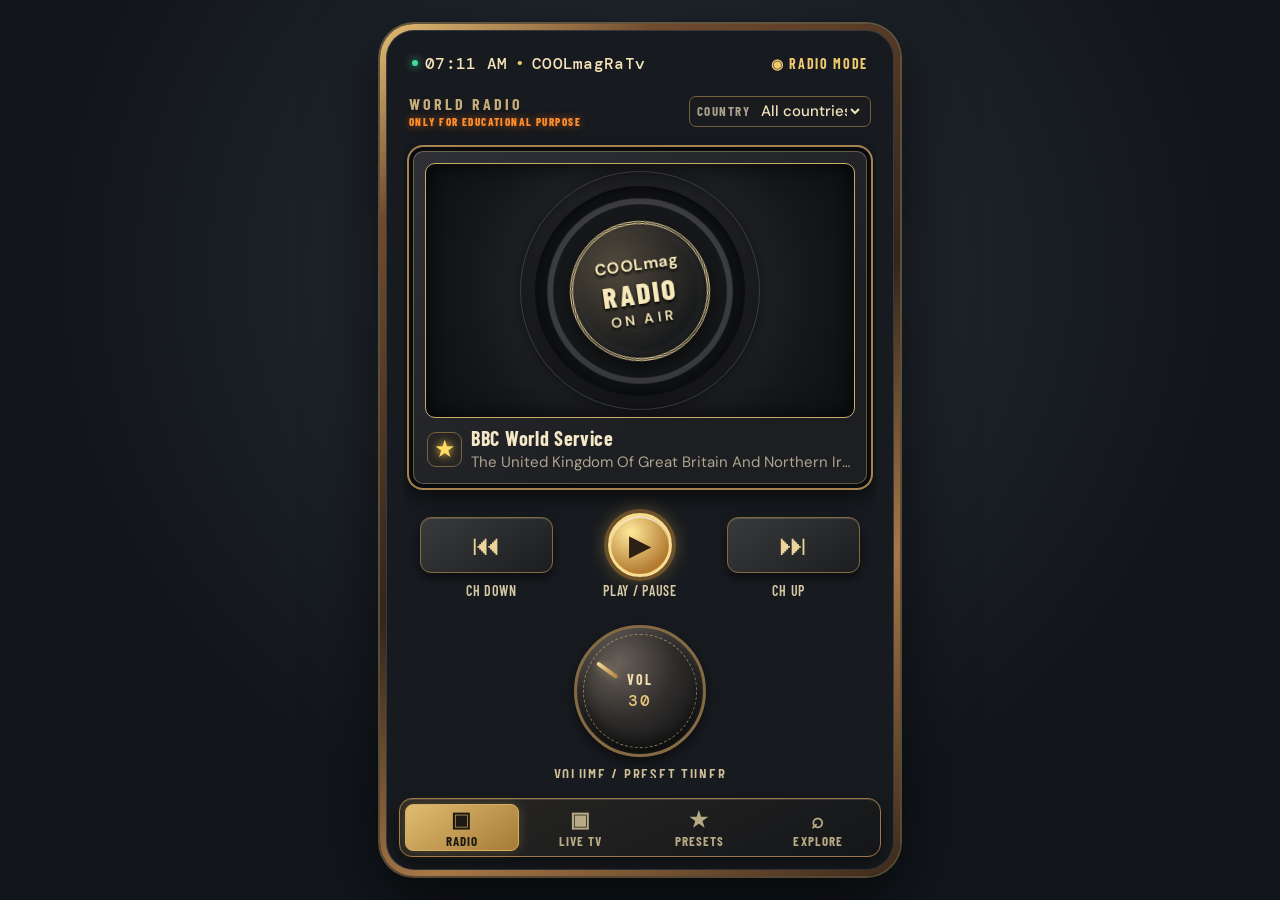
==== mobile_RETRO_RADIO_VER.1.0/index.html @ 885eabeb "Publish media center updates from Windows" ====
<!doctype html>
<html lang="en">
<head>
  <meta charset="utf-8">
  <meta name="viewport" content="width=device-width, initial-scale=1, viewport-fit=cover">
  <meta name="theme-color" content="#15181c">
  <meta name="description" content="A mobile-friendly retro radio and television player.">
  <title>Mobile Retro Radio · COOLmag</title>
  <link rel="stylesheet" href="style.css?v=34">
  <script defer src="https://cdn.jsdelivr.net/npm/hls.js@1.5.18/dist/hls.min.js"></script>
  <script defer src="app.js?v=33"></script>
</head>
<body>
  <main class="retro-app">
    <header class="topbar">
      <div class="status-cluster"><span class="status-dot"></span><time id="clock">08:30 AM</time><span class="top-separator">•</span><strong>COOLmagRaTv</strong></div>
      <span id="mode-label" class="mode-label">◉ RADIO MODE</span>
    </header>

    <section class="screen active" id="radio-screen" aria-label="Radio player">
      <div class="screen-heading"><div class="radio-heading-copy"><span class="eyebrow">WORLD RADIO</span><span class="education-note">ONLY FOR EDUCATIONAL PURPOSE</span></div><label class="country-picker"><span>COUNTRY</span><select id="radio-country"><option value="all">All countries</option></select></label></div>
      <article class="radio-display inset-panel">
        <div class="radio-art" id="radio-art"><div class="record-mark"><span>COOLmag</span><b>RADIO</b><small>ON AIR</small></div></div>
        <div class="playing-meta"><button class="mini-star" id="radio-star" aria-label="Add radio station to presets">☆</button><div><h1 id="radio-title">Choose a station</h1><p id="radio-subtitle">Your radio favourites are ready</p></div></div>
        <div class="equalizer" id="equalizer" aria-label="Audio level animation"><i></i><i></i><i></i><i></i><i></i><i></i><i></i><i></i><i></i><i></i><i></i><i></i><i></i><i></i><i></i><i></i><i></i><i></i><i></i></div>
        <audio id="radio-audio" preload="none"></audio>
      </article>
      <div class="transport" aria-label="Radio controls">
        <button class="transport-button" id="radio-prev" title="Previous station" aria-label="Previous station">⏮</button>
        <button class="transport-button main-play" id="radio-play" title="Play" aria-label="Play">▶</button>
        <button class="transport-button" id="radio-next" title="Next station" aria-label="Next station">⏭</button>
      </div>
      <div class="control-labels"><span>CH DOWN</span><span>PLAY / PAUSE</span><span>CH UP</span></div>
      <div class="dial-section">
        <label class="dial-wrap" for="radio-volume"><span class="dial-center"><b>VOL</b><small id="volume-number">30</small></span><input id="radio-volume" type="range" min="0" max="100" value="30" aria-label="Radio volume"></label>
        <span class="dial-caption">VOLUME / PRESET TUNER</span>
      </div>
      <div class="station-status" id="radio-status" role="status">READY · SELECT A PRESET OR EXPLORE</div>
    </section>

    <section class="screen" id="tv-screen" aria-label="Live TV player">
      <div class="screen-heading"><span class="eyebrow">LIVE TELEVISION</span><label class="country-picker"><span>COUNTRY</span><select id="tv-country"><option value="all">All countries</option></select></label></div>
      <article class="tv-display inset-panel">
        <div class="tv-picture"><video id="tv-video" playsinline controls preload="none"></video><div class="tv-placeholder" id="tv-placeholder"><span class="tv-screen-logo">RETRO<span>TV</span></span><small>SELECT A CHANNEL BELOW</small></div><span class="live-tag">● LIVE</span></div>
        <div class="tv-playing-meta"><div><h1 id="tv-title">Choose a channel</h1><p id="tv-subtitle">Live channels from your presets</p></div><button class="mini-star" id="tv-star" aria-label="Add channel to presets">☆</button></div>
      </article>
      <div class="tv-rail-wrap"><button class="rail-arrow" data-rail-scroll="-1" aria-label="Scroll channels left">‹</button><div class="tv-rail" id="tv-rail" aria-label="Swipe or drag to choose a channel"></div><button class="rail-arrow" data-rail-scroll="1" aria-label="Scroll channels right">›</button></div>
      <div class="tv-actions"><button class="small-control" id="tv-prev" aria-label="Previous channel">⏮</button><button class="small-control" id="tv-toggle" aria-label="Play or pause">▶</button><button class="small-control" id="tv-next" aria-label="Next channel">⏭</button><span class="tv-hint">SWIPE OR DRAG TO BROWSE</span></div>
      <section class="remote-panel" aria-label="TV remote control">
        <header class="remote-heading"><span>RETRO TV REMOTE</span><i aria-hidden="true"></i><small>TOUCH · READY</small></header>
        <div class="remote-device-bar"><label class="remote-channel-picker"><svg viewBox="0 0 24 24" aria-hidden="true"><rect x="3" y="5" width="18" height="14" rx="2"/><path d="M8 22h8m-4-3v3"/></svg><select id="remote-channel-select" aria-label="Choose a TV channel"><option value="">Choose a channel</option></select></label><button class="remote-key remote-power" data-remote="power" aria-label="Stop TV"><svg viewBox="0 0 24 24" aria-hidden="true"><path d="M12 2v10"/><path d="M6.2 5.8a8 8 0 1 0 11.6 0"/></svg></button></div>
        <div class="remote-main">
          <div class="remote-rocker remote-volume"><button class="remote-key" data-remote="vol-up" aria-label="Volume up"><svg viewBox="0 0 24 24" aria-hidden="true"><path d="M11 5 6 9H3v6h3l5 4z"/><path d="M18 8v8m-4-4h8"/></svg></button><small>VOL</small><button class="remote-key" data-remote="vol-down" aria-label="Volume down"><svg viewBox="0 0 24 24" aria-hidden="true"><path d="M11 5 6 9H3v6h3l5 4z"/><path d="M15 12h8"/></svg></button></div>
          <div class="remote-dpad" aria-label="Volume, channel and playback controls">
            <button class="remote-key dpad-up" data-remote="vol-up" aria-label="Volume up"><svg viewBox="0 0 24 24" aria-hidden="true"><path d="M11 5 6 9H3v6h3l5 4zM15 9a5 5 0 0 1 0 6m3-9a9 9 0 0 1 0 12"/></svg></button>
            <button class="remote-key dpad-left" data-remote="channel-down" aria-label="Previous channel"><svg viewBox="0 0 24 24" aria-hidden="true"><path d="m14 18-6-6 6-6"/><path d="M20 18 14 12l6-6"/></svg></button>
            <button class="remote-key dpad-ok remote-main-play" id="remote-main-play" data-remote="play-pause" aria-label="Play or pause"><svg class="play-symbol" viewBox="0 0 24 24" aria-hidden="true"><path d="m8 5 12 7-12 7z"/></svg><svg class="pause-symbol" viewBox="0 0 24 24" aria-hidden="true"><path d="M8 5v14M16 5v14"/></svg></button>
            <button class="remote-key dpad-right" data-remote="channel-up" aria-label="Next channel"><svg viewBox="0 0 24 24" aria-hidden="true"><path d="m10 18 6-6-6-6"/><path d="m4 18 6-6-6-6"/></svg></button>
            <button class="remote-key dpad-down" data-remote="vol-down" aria-label="Volume down"><svg viewBox="0 0 24 24" aria-hidden="true"><path d="M11 5 6 9H3v6h3l5 4zM15 9a5 5 0 0 1 0 6m3-9a9 9 0 0 1 0 12"/><path d="M19 12h4"/></svg></button>
          </div>
          <div class="remote-rocker remote-channel"><button class="remote-key" data-remote="channel-up" aria-label="Channel up"><svg viewBox="0 0 24 24" aria-hidden="true"><path d="m6 14 6-6 6 6"/></svg></button><small>CH</small><button class="remote-key" data-remote="channel-down" aria-label="Channel down"><svg viewBox="0 0 24 24" aria-hidden="true"><path d="m6 10 6 6 6-6"/></svg></button></div>
        </div>
        <div class="remote-function-row" aria-label="TV actions"><button class="remote-key" data-remote="mute" aria-label="Mute"><svg viewBox="0 0 24 24" aria-hidden="true"><path d="M11 5 6 9H3v6h3l5 4zM15 9l6 6m0-6-6 6"/></svg></button><button class="remote-key" data-remote="favorite" id="remote-favorite" aria-label="Toggle favorite"><svg viewBox="0 0 24 24" aria-hidden="true"><path d="m12 3 2.8 5.7 6.2.9-4.5 4.4 1.1 6.2-5.6-3-5.6 3 1.1-6.2L3 9.6l6.2-.9L12 3z"/></svg></button><button class="remote-key" data-remote="fullscreen" aria-label="Toggle fullscreen"><svg viewBox="0 0 24 24" aria-hidden="true"><path d="M8 3H5a2 2 0 0 0-2 2v3m13-5h3a2 2 0 0 1 2 2v3M3 16v3a2 2 0 0 0 2 2h3m13-5v3a2 2 0 0 1-2 2h-3"/></svg></button></div>
        <div class="remote-shortcuts"><span>QUICK PRESETS</span><div id="remote-presets"></div></div>
      </section>
    </section>

    <section class="screen" id="presets-screen" aria-label="Presets and favourites">
      <div class="screen-heading"><div><span class="eyebrow">YOUR COLLECTION</span><h1 class="screen-title">Presets &amp; Favorites</h1></div><div class="preset-priority-control" id="preset-priority-control" hidden><small id="preset-selection-label">SELECT A TV CHANNEL</small><div class="priority-pad" aria-label="Move selected channel in the preset order"><button type="button" data-priority-x="0" data-priority-y="-1" aria-label="Move up"><svg viewBox="0 0 24 24" aria-hidden="true"><path d="M12 19V5m0 0-6 6m6-6 6 6"/></svg></button><button type="button" data-priority-x="-1" data-priority-y="0" aria-label="Move left"><svg viewBox="0 0 24 24" aria-hidden="true"><path d="M19 12H5m0 0 6-6m-6 6 6 6"/></svg></button><span aria-hidden="true">✦</span><button type="button" data-priority-x="1" data-priority-y="0" aria-label="Move right"><svg viewBox="0 0 24 24" aria-hidden="true"><path d="M5 12h14m0 0-6-6m6 6-6 6"/></svg></button><button type="button" data-priority-x="0" data-priority-y="1" aria-label="Move down"><svg viewBox="0 0 24 24" aria-hidden="true"><path d="M12 5v14m0 0 6-6m-6 6-6-6"/></svg></button></div></div></div>
      <div class="segmented"><button class="selected" data-preset-mode="radio">♫ RADIO <b id="preset-radio-count">0</b></button><button data-preset-mode="tv">▣ LIVE TV <b id="preset-tv-count">0</b></button></div>
      <div class="preset-grid" id="preset-grid"></div>
      <p class="footnote">Tap a preset to tune in · Use ★ to save or remove</p>
    </section>

    <section class="screen" id="explore-screen" aria-label="Explore categories">
      <div class="screen-heading"><div><span class="eyebrow">BROWSE THE LIBRARY</span><h1 class="screen-title">Explore Channels</h1></div></div>
      <div class="browser-source"><button class="selected" type="button" data-browser-source="library">MY LIBRARY</button><button type="button" data-browser-source="online">DISCOVER ONLINE</button></div>
      <div class="segmented browser-kind"><button class="selected" type="button" data-browser-kind="radio">♫ RADIO <b id="explore-radio-count">0</b></button><button type="button" data-browser-kind="tv">▣ LIVE TV <b id="explore-tv-count">0</b></button></div>
      <div class="browser-filters">
        <label><span>SEARCH</span><input id="explore-search" type="search" placeholder="Channel name or language"></label>
        <label><span>COUNTRY</span><select id="explore-country"><option value="all">All countries</option></select></label>
        <label><span>GENRE</span><select id="explore-genre"><option value="all">All genres</option></select></label>
        <label><span>SORT BY</span><select id="explore-sort"><option value="genre">Genre</option><option value="country">Country</option><option value="name">Channel name</option></select></label>
      </div>
      <div class="online-search-row" id="online-search-row" hidden><button class="discover-button" id="discover-online" type="button">SEARCH ONLINE CATALOG</button><span id="discovery-status" role="status"></span></div>
      <p class="browser-summary" id="browser-summary" aria-live="polite"></p>
      <div class="explore-results" id="explore-results"></div>
    </section>

    <nav class="bottom-nav" aria-label="Main sections">
      <button class="nav-item active" data-screen="radio-screen"><span>▣</span>RADIO</button>
      <button class="nav-item" data-screen="tv-screen"><span>▣</span>LIVE TV</button>
      <button class="nav-item" data-screen="presets-screen"><span>★</span>PRESETS</button>
      <button class="nav-item" data-screen="explore-screen"><span>⌕</span>EXPLORE</button>
    </nav>
  </main>
  <div class="toast" id="toast" role="status" aria-live="polite"></div>
</body>
</html>
---- mobile_RETRO_RADIO_VER.1.0/style.css ----
@import url('https://fonts.googleapis.com/css2?family=Barlow+Condensed:wght@500;600;700;800&family=DM+Mono:wght@400;500&family=DM+Sans:wght@400;500;600;700&display=swap');
:root{color-scheme:dark;--wood:#6d4930;--wood2:#2b1c13;--brass:#f0c86f;--brass2:#a97932;--cream:#f2e3bb;--bg:#111419;--screen:#1b1d21;--panel:#24262a;--muted:#aaa18d;--line:#594932;--green:#45dca0;--red:#fb5548;--shadow:0 20px 55px #000a}
*{box-sizing:border-box}html,body{min-height:100%;margin:0}body{background:radial-gradient(ellipse at 50% 30%,#293039,#12161b 65%);color:var(--cream);font-family:'DM Sans',sans-serif;padding:0 12px}.retro-app{position:relative;width:min(100%,520px);min-height:min(100dvh,920px);margin:0 auto;padding:16px 18px 92px;border:6px solid transparent;border-radius:32px;background:linear-gradient(#171a1f,#171a1f) padding-box,linear-gradient(145deg,#e3bd73,#714a2d 16%,#33251b 49%,#a87846 73%,#3c281b) border-box;box-shadow:0 0 0 2px #e9c47b55,0 24px 70px #000a,inset 0 0 0 1px #fff2;overflow:hidden}
.retro-app:before{position:absolute;inset:0;z-index:-1;border-radius:26px;background:repeating-linear-gradient(7deg,#7a5033 0 4px,#543721 4px 8px,#996945 8px 11px);content:""}.retro-app:after{position:absolute;z-index:-1;inset:7px;border:1px solid #f4d28a55;border-radius:22px;pointer-events:none;content:""}
.topbar{height:34px;display:flex;justify-content:space-between;align-items:center;gap:8px;padding:0 8px;color:#f6e4b9;font:500 12px 'DM Mono',monospace;letter-spacing:.02em}.status-cluster{display:flex;align-items:center;gap:7px;min-width:0;white-space:nowrap}.status-cluster strong{font-weight:500}.status-dot{width:6px;height:6px;border-radius:50%;background:var(--green);box-shadow:0 0 8px var(--green)}.top-separator{color:var(--brass)}.mode-label{color:var(--brass);font:700 10px 'Barlow Condensed',sans-serif;letter-spacing:.12em;white-space:nowrap}
.screen{display:none;min-height:590px;padding:8px 3px 12px;animation:screen-enter .22s ease both}.screen.active{display:block}@keyframes screen-enter{from{opacity:0;transform:translateY(5px)}to{opacity:1;transform:none}}.screen-heading{min-height:46px;display:flex;align-items:center;justify-content:space-between;gap:10px;margin:0 2px 11px}.eyebrow{display:block;color:#c6ad79;font:700 12px 'Barlow Condensed',sans-serif;letter-spacing:.19em;text-transform:uppercase}.screen-title{margin:3px 0 0;color:var(--cream);font:700 25px 'Barlow Condensed',sans-serif;letter-spacing:.03em;text-transform:uppercase}.country-picker{height:31px;display:flex;align-items:center;gap:7px;padding:0 7px;border:1px solid #77603d;border-radius:7px;background:#191b1e;color:var(--muted);font:700 9px 'Barlow Condensed',sans-serif;letter-spacing:.11em}.country-picker select{max-width:106px;border:0;outline:0;background:transparent;color:#eedcae;font:500 11px 'DM Sans',sans-serif}
.inset-panel{border:2px solid #a7814e;border-radius:16px;background:linear-gradient(145deg,#303136,#1c1e22 70%);box-shadow:inset 0 0 0 4px #080a0d,inset 0 0 0 5px #e9ca8a55,0 8px 20px #0008}.radio-display{padding:13px 13px 12px}.radio-art{height:180px;display:grid;place-items:center;overflow:hidden;border:1px solid #caac6a;border-radius:10px;background:radial-gradient(circle at 50% 46%,#6d5039,#282626 59%,#121417 100%),repeating-linear-gradient(0deg,#ffffff08 0 1px,transparent 1px 4px);box-shadow:inset 0 0 24px #000b}.record-mark{width:116px;height:116px;display:flex;flex-direction:column;align-items:center;justify-content:center;border:3px double #f0d89e;border-radius:50%;background:radial-gradient(circle,#47352b,#251b18 70%);color:#f8e9bb;text-shadow:0 2px 3px #000;font-family:'Barlow Condensed',sans-serif;transform:rotate(-8deg);box-shadow:0 8px 20px #0009}.record-mark span{font:700 15px 'DM Sans',sans-serif;letter-spacing:.06em}.record-mark b{font:800 25px 'Barlow Condensed',sans-serif;letter-spacing:.08em}.record-mark small{font:600 10px 'DM Sans',sans-serif;letter-spacing:.23em}.playing-meta{min-height:41px;display:flex;align-items:center;gap:9px;margin:8px 2px 0}.playing-meta>div{min-width:0}.playing-meta h1,.tv-playing-meta h1{overflow:hidden;margin:0;color:#f5e8c7;font:700 16px 'Barlow Condensed',sans-serif;letter-spacing:.035em;text-overflow:ellipsis;white-space:nowrap}.playing-meta p,.tv-playing-meta p{overflow:hidden;margin:2px 0 0;color:#aea48f;font-size:11px;text-overflow:ellipsis;white-space:nowrap}.mini-star{width:35px;height:35px;flex:none;border:1px solid #78633e;border-radius:9px;background:#272523;color:var(--brass);font-size:20px;cursor:pointer}.mini-star.saved{color:#ffdd60;text-shadow:0 0 9px #ffc94d}
.equalizer{height:38px;display:flex;align-items:end;justify-content:center;gap:3px;padding:0 3px 4px;border-bottom:1px solid #f0ca7355}.equalizer i{width:6px;height:5px;border-radius:2px 2px 0 0;background:linear-gradient(#f8dc8b,#bb7e2c);box-shadow:0 0 8px #dfad4866}.equalizer.playing i{animation:eq .58s ease-in-out infinite alternate}.equalizer.playing i:nth-child(3n){animation-delay:-.41s}.equalizer.playing i:nth-child(2n){animation-delay:-.22s}@keyframes eq{to{height:calc(8px + var(--bar,18px))}}
.transport{display:grid;grid-template-columns:1fr 1fr 1fr;align-items:center;gap:20px;margin:19px 13px 0}.transport-button{height:56px;border:1px solid #846a43;border-radius:11px;background:linear-gradient(145deg,#393a3b,#1c1d20);color:#edd39c;font-size:25px;box-shadow:0 5px 10px #0008,inset 0 1px #fff2;cursor:pointer}.transport-button:active,.small-control:active,.category-tile:active{transform:translateY(1px)}.transport-button.main-play{width:64px;height:64px;justify-self:center;border:3px solid #f9dc8f;border-radius:50%;background:radial-gradient(circle at 34% 28%,#ffe99c,#b37c31 72%);color:#2b2013;font-size:25px;box-shadow:0 0 0 4px #6d512b,0 0 20px #f1c35c77,inset 0 2px #fff9}.control-labels{display:grid;grid-template-columns:1fr 1fr 1fr;margin:5px 10px 0;color:#d7c9a6;text-align:center;font:600 10px 'Barlow Condensed',sans-serif;letter-spacing:.05em}.dial-section{display:flex;flex-direction:column;align-items:center;margin-top:20px}.dial-wrap{position:relative;width:132px;height:132px;display:grid;place-items:center;border:3px solid #846a43;border-radius:50%;background:radial-gradient(circle at 33% 28%,#68615a,#302d2b 45%,#17191b 80%);box-shadow:inset 0 3px 8px #fff2,inset 0 -8px 18px #000b,0 5px 12px #0008}.dial-wrap:before{position:absolute;inset:6px;border:1px dashed #dfc58588;border-radius:50%;content:""}.dial-center{display:flex;flex-direction:column;align-items:center;color:#f0dcac;font:700 10px 'Barlow Condensed',sans-serif;letter-spacing:.15em}.dial-center small{margin-top:2px;font:500 12px 'DM Mono',monospace;color:#eac677}.dial-wrap input{position:absolute;inset:0;width:100%;height:100%;opacity:0;cursor:ew-resize}.dial-wrap:focus-within{outline:3px solid #f0c86f77}.dial-caption{margin-top:8px;color:#d1c098;font:600 11px 'Barlow Condensed',sans-serif;letter-spacing:.12em}.station-status{margin-top:13px;color:#8c8068;text-align:center;font:500 9px 'DM Mono',monospace;letter-spacing:.09em}
.tv-display{padding:9px}.tv-picture{position:relative;aspect-ratio:16/9;overflow:hidden;border:1px solid #c8a86c;border-radius:10px;background:#08090b}.tv-picture video{width:100%;height:100%;display:block;object-fit:contain;background:#050608}.tv-placeholder{position:absolute;inset:0;display:flex;flex-direction:column;align-items:center;justify-content:center;gap:8px;background:radial-gradient(circle at 50% 45%,#493a27,#17191d 68%);pointer-events:none}.tv-placeholder[hidden]{display:none}.tv-screen-logo{color:#f3da9d;font:800 28px 'Barlow Condensed',sans-serif;letter-spacing:.12em;text-shadow:0 2px #000}.tv-screen-logo span{color:var(--brass)}.tv-placeholder small{color:#c7ae77;font:700 10px 'Barlow Condensed',sans-serif;letter-spacing:.15em}.live-tag{position:absolute;top:8px;left:8px;padding:4px 7px;border-radius:5px;background:#b7352d;color:#fff;font:700 10px 'DM Mono',monospace;box-shadow:0 2px 10px #0008;pointer-events:none}.tv-playing-meta{display:flex;align-items:center;justify-content:space-between;gap:8px;padding:8px 3px 2px}.tv-playing-meta>div{min-width:0}.tv-playing-meta h1{font-size:17px}.tv-rail-wrap{display:grid;grid-template-columns:28px minmax(0,1fr) 28px;align-items:center;gap:5px;margin-top:13px;padding:7px;border:1px solid #82693f;border-radius:11px;background:linear-gradient(145deg,#2a2928,#18191c);box-shadow:inset 0 1px #fff2,0 4px 10px #0006}.tv-rail{min-width:0;display:flex;gap:7px;overflow-x:auto;overscroll-behavior-x:contain;scroll-snap-type:x mandatory;scrollbar-width:none;touch-action:pan-x;cursor:grab;user-select:none}.tv-rail::-webkit-scrollbar{display:none}.tv-rail.dragging{cursor:grabbing;scroll-snap-type:none}.tv-rail-card{flex:0 0 126px;height:56px;display:grid;grid-template-columns:37px minmax(0,1fr);align-items:center;gap:6px;padding:5px;border:1px solid #68583d;border-radius:8px;background:linear-gradient(140deg,#343133,#1d1f21);color:#f1e2bf;text-align:left;cursor:pointer;scroll-snap-align:start}.tv-rail-card.active{border-color:#f4cd74;background:linear-gradient(140deg,#72542c,#342719);box-shadow:0 0 11px #f1ca6c44}.tv-rail-logo{width:35px;height:35px;display:grid;place-items:center;overflow:hidden;border-radius:5px;background:#f0e7ce;color:#4d3c25;font:700 10px 'Barlow Condensed',sans-serif}.tv-rail-logo img{width:100%;height:100%;object-fit:contain}.tv-rail-copy{min-width:0}.tv-rail-copy b,.tv-rail-copy small{display:block;overflow:hidden;text-overflow:ellipsis;white-space:nowrap}.tv-rail-copy b{font:700 11px 'Barlow Condensed',sans-serif}.tv-rail-copy small{margin-top:3px;color:#baac8d;font-size:9px}.rail-arrow,.small-control,.page-arrows button{display:grid;place-items:center;border:1px solid #78623e;border-radius:7px;background:linear-gradient(145deg,#3a3732,#1a1b1d);color:#f0d28f;cursor:pointer}.rail-arrow{width:28px;height:34px;font-size:22px}.tv-actions{display:flex;align-items:center;gap:9px;margin-top:9px}.small-control{width:38px;height:34px;font-size:17px}.tv-hint{margin-left:auto;color:#8e8268;font:500 8px 'DM Mono',monospace;letter-spacing:.08em}
.page-arrows{display:flex;gap:6px}.page-arrows button{width:30px;height:30px;font-size:21px}.segmented{display:flex;gap:7px;margin:9px 1px 11px}.segmented button{height:35px;flex:1;border:1px solid #695638;border-radius:7px;background:#202124;color:#b7a985;font:700 11px 'Barlow Condensed',sans-serif;letter-spacing:.1em;cursor:pointer}.segmented button.selected{border-color:#f0c86f;background:linear-gradient(120deg,#b98a42,#664b27);color:#171515;box-shadow:0 0 13px #edc56a33}.segmented b{margin-left:5px;padding:2px 5px;border-radius:8px;background:#0003}.preset-grid{display:grid;grid-template-columns:repeat(3,minmax(0,1fr));gap:8px;max-height:calc(100dvh - 255px);overflow:auto;padding:2px 2px 8px;scrollbar-color:#907344 #191a1c;scrollbar-width:thin}.preset-card{position:relative;min-width:0;min-height:127px;display:flex;flex-direction:column;align-items:center;justify-content:center;gap:4px;padding:8px;border:1px solid #705c3e;border-radius:10px;background:linear-gradient(145deg,#302d2b,#1c1e20);box-shadow:inset 0 1px #fff2,0 4px 9px #0005;text-align:center;cursor:pointer}.preset-card:hover,.preset-card.active{border-color:#f0c86f;background:linear-gradient(145deg,#57452c,#252222);box-shadow:0 0 15px #e4bb6244}.preset-card .channel-number{align-self:flex-start;color:#c8b07b;font:600 9px 'DM Mono',monospace}.preset-logo{width:49px;height:43px;display:grid;place-items:center;overflow:hidden;border-radius:6px;background:#ece6d3;color:#413724;font:700 11px 'Barlow Condensed',sans-serif}.preset-logo img{width:100%;height:100%;object-fit:contain}.preset-card b{display:-webkit-box;max-width:100%;overflow:hidden;color:#f0e2bf;font:600 12px 'Barlow Condensed',sans-serif;line-height:1.15;-webkit-box-orient:vertical;-webkit-line-clamp:2}.preset-card small{overflow:hidden;max-width:100%;color:#9f9275;font-size:9px;text-overflow:ellipsis;white-space:nowrap}.preset-star{position:absolute;right:5px;top:4px;border:0;background:transparent;color:#ffda68;font-size:15px;cursor:pointer}.footnote{margin:8px 0;color:#94896e;text-align:center;font:500 9px 'DM Mono',monospace}
.search-control{height:32px;display:flex;align-items:center;gap:5px;padding:0 8px;border:1px solid #715c3e;border-radius:7px;background:#1d1f22;color:#d5bd86}.search-control input{width:105px;border:0;outline:0;background:transparent;color:#f5e5bf;font-size:11px}.category-heading{margin:12px 2px 8px;color:#d1b578;font:700 13px 'Barlow Condensed',sans-serif;letter-spacing:.13em}.category-grid{display:grid;grid-template-columns:repeat(2,minmax(0,1fr));gap:8px}.category-tile{min-height:84px;display:grid;grid-template-columns:43px minmax(0,1fr);align-items:center;gap:8px;padding:9px;border:1px solid #c09a5c;border-radius:10px;background:linear-gradient(145deg,#51412d,#292725 74%);box-shadow:inset 0 1px #fff3,0 5px 12px #0006;color:#f1dfb7;text-align:left;cursor:pointer;transition:transform .15s,filter .15s}.category-tile:hover{transform:translateY(-2px);filter:brightness(1.15)}.category-tile span{width:40px;height:40px;display:grid;place-items:center;border:1px solid #a3834c;border-radius:8px;background:linear-gradient(145deg,#2d2a26,#191a1c);color:#ecca78;font-size:22px}.category-tile b{font:700 12px 'Barlow Condensed',sans-serif;letter-spacing:.06em;text-transform:uppercase}.tv-category-heading{margin-top:15px}.explore-results{display:grid;gap:6px;margin-top:12px;max-height:195px;overflow:auto}.result-row{min-height:44px;display:flex;align-items:center;gap:9px;padding:7px;border:1px solid #564832;border-radius:8px;background:#202124;color:#eddfbd;text-align:left}.result-row img{width:30px;height:30px;object-fit:contain;border-radius:5px;background:#f0e8d3}.result-row span{min-width:0;overflow:hidden;text-overflow:ellipsis;white-space:nowrap}.result-row small{margin-left:auto;color:#ab9b78;font-size:10px}
.bottom-nav{position:absolute;right:13px;bottom:13px;left:13px;min-height:56px;display:grid;grid-template-columns:repeat(4,minmax(0,1fr));gap:5px;padding:5px;border:1px solid #9f7845;border-radius:13px;background:linear-gradient(155deg,#292724,#141619);box-shadow:inset 0 1px #fff2,0 7px 17px #0008}.nav-item{display:flex;flex-direction:column;align-items:center;justify-content:center;gap:1px;border:1px solid transparent;border-radius:8px;background:transparent;color:#b9aa86;font:700 9px 'Barlow Condensed',sans-serif;letter-spacing:.08em;cursor:pointer}.nav-item span{font-size:17px}.nav-item.active{border-color:#d6ae61;background:linear-gradient(145deg,#e0bd71,#a67a37);color:#1c1914;box-shadow:0 0 12px #edc3693b}.toast{position:fixed;z-index:9;right:50%;bottom:84px;max-width:min(90vw,420px);padding:9px 13px;transform:translate(50%,10px);border:1px solid #9d7848;border-radius:8px;background:#201d19;color:#f2dfb5;font-size:12px;opacity:0;pointer-events:none;transition:.2s}.toast.show{transform:translate(50%,0);opacity:1}
@media(max-width:480px){body{padding:0;background:#111419}.retro-app{width:100%;min-height:100dvh;padding:calc(8px + env(safe-area-inset-top)) 13px calc(84px + env(safe-area-inset-bottom));border-width:4px;border-radius:19px}.retro-app:after{inset:5px;border-radius:13px}.screen{min-height:calc(100dvh - 113px);padding-top:7px}.radio-art{height:clamp(155px,24dvh,210px)}.preset-grid{grid-template-columns:repeat(3,minmax(0,1fr));max-height:calc(100dvh - 235px)}.preset-card{min-height:clamp(108px,16dvh,134px)}.category-tile{min-height:clamp(76px,12dvh,94px)}.tv-picture{aspect-ratio:16/9}.bottom-nav{bottom:calc(8px + env(safe-area-inset-bottom));right:8px;left:8px}.toast{bottom:calc(78px + env(safe-area-inset-bottom))}}
@media(min-width:700px){.retro-app{margin-top:24px;margin-bottom:24px;min-height:calc(100dvh - 48px);border-radius:34px}.screen{min-height:700px}.radio-display{padding:16px}.radio-art{height:225px}.transport{margin-top:23px}.dial-section{margin-top:26px}}
@media(prefers-reduced-motion:reduce){*,*:before,*:after{scroll-behavior:auto!important;animation-duration:.01ms!important;animation-iteration-count:1!important;transition-duration:.01ms!important}}
.dial-wrap:after{position:absolute;top:13px;left:calc(50% - 2px);width:4px;height:25px;transform:rotate(var(--dial-angle,-54deg));transform-origin:50% 53px;border-radius:4px;background:linear-gradient(#f7dc96,#b28343);box-shadow:0 0 8px #f1c66f66;content:""}
.empty-note{grid-column:1/-1;padding:14px;color:#ab9c7b;text-align:center;font-size:11px}
/* A matching tactile remote fills the lower TV screen area. */
.remote-panel{margin-top:13px;padding:10px 12px;border:2px solid #987344;border-radius:14px;background:linear-gradient(145deg,#292a2b,#17191c 72%);box-shadow:inset 0 1px #fff2,0 7px 18px #0007}.remote-heading{display:flex;align-items:center;gap:7px;margin:0 1px 9px;color:#dcc18a;font:700 12px 'Barlow Condensed',sans-serif;letter-spacing:.17em}.remote-heading i{width:7px;height:7px;margin-left:auto;border-radius:50%;background:#50d38c;box-shadow:0 0 8px #50d38c}.remote-heading small{color:#82775f;font:500 9px 'DM Mono',monospace;letter-spacing:.05em}.remote-main{display:grid;grid-template-columns:minmax(150px,1fr) minmax(126px,.82fr);align-items:center;gap:13px}.remote-dpad{width:154px;height:154px;justify-self:center;display:grid;grid-template-columns:repeat(3,1fr);grid-template-rows:repeat(3,1fr);place-items:center;padding:5px;border:2px solid #77603d;border-radius:50%;background:radial-gradient(circle,#292a2a 30%,#1b1c1e 68%);box-shadow:inset 0 2px 8px #000a,0 3px 8px #0006}.remote-key{min-width:38px;min-height:34px;display:grid;place-items:center;padding:3px 6px;border:1px solid #806842;border-radius:8px;background:linear-gradient(145deg,#48413a,#252628);color:#f0d69a;font:700 13px 'Barlow Condensed',sans-serif;box-shadow:inset 0 1px #fff2,0 3px 6px #0006;cursor:pointer;touch-action:manipulation;transition:transform .12s,filter .12s}.remote-key:hover{filter:brightness(1.2)}.remote-key:active{transform:translateY(1px)}.dpad-up{grid-column:2;grid-row:1}.dpad-left{grid-column:1;grid-row:2}.dpad-ok{grid-column:2;grid-row:2;width:50px;height:50px;border-radius:50%;background:radial-gradient(circle at 30% 28%,#ffe59b,#a67532);color:#241b11;border-color:#f3d588;font-size:12px}.dpad-right{grid-column:3;grid-row:2}.dpad-down{grid-column:2;grid-row:3}.remote-side{display:grid;gap:8px}.rocker-group{display:grid;grid-template-columns:1fr auto;align-items:center;gap:6px;padding:5px 7px;border:1px solid #514632;border-radius:8px;background:#191a1c}.rocker-group>span,.remote-shortcuts>span{color:#b7a276;font:700 10px 'Barlow Condensed',sans-serif;letter-spacing:.12em}.rocker-group>div{display:flex;gap:5px}.rocker-group .remote-key{width:35px;min-width:35px;height:31px;min-height:31px;font-size:16px}.remote-function-row{display:grid;grid-template-columns:1fr 42px;gap:7px}.function-key{font-size:10px;letter-spacing:.08em}.remote-key.power-key{min-width:42px;color:#ff9b82;border-color:#8f5445;font-size:19px}.remote-shortcuts{margin-top:9px}.remote-shortcuts>span{display:block;margin-bottom:6px}.remote-shortcuts>div{display:grid;grid-template-columns:repeat(10,minmax(0,1fr));gap:5px}.remote-preset-key{min-width:0;width:100%;height:29px;min-height:29px;padding:0;border-radius:7px;background:linear-gradient(145deg,#3d3831,#202123);font:600 10px 'DM Mono',monospace}.remote-preset-key.active{border-color:#f0c86f;background:linear-gradient(145deg,#d9b567,#9c7033);color:#21190e}
/* Mobile typography is 3 points larger while keeping the original hierarchy. */
.topbar{font-size:16px}.mode-label{font-size:14px}.eyebrow{font-size:16px}.screen-title{font-size:29px}.country-picker{font-size:13px}.country-picker select{font-size:15px}
.record-mark span{font-size:19px}.record-mark b{font-size:29px}.record-mark small{font-size:14px}.playing-meta h1{font-size:20px}.playing-meta p,.tv-playing-meta p{font-size:15px}.mini-star{font-size:24px}
.transport-button,.transport-button.main-play{font-size:29px}.control-labels{font-size:14px}.dial-center{font-size:14px}.dial-center small{font-size:16px}.dial-caption{font-size:15px}.station-status{font-size:13px}
.tv-screen-logo{font-size:32px}.tv-placeholder small{font-size:14px}.live-tag{font-size:14px}.tv-playing-meta h1{font-size:21px}.tv-rail-copy b{font-size:15px}.tv-rail-copy small{font-size:13px}.tv-hint{font-size:12px}.rail-arrow{font-size:26px}.small-control{font-size:21px}
.screen-heading .eyebrow{font-size:16px}.page-arrows button{font-size:25px}.segmented button{font-size:15px}.preset-card .channel-number{font-size:13px}.preset-logo{font-size:15px}.preset-card b{font-size:16px}.preset-card small{font-size:13px}.preset-star{font-size:19px}.footnote{font-size:13px}
.search-control input{font-size:15px}.category-heading{font-size:17px}.category-tile span{font-size:26px}.category-tile b{font-size:16px}.result-row small{font-size:14px}.nav-item{font-size:13px}.nav-item span{font-size:21px}.toast{font-size:16px}
.remote-heading{font-size:16px}.remote-heading small{font-size:13px}.remote-key{font-size:17px}.dpad-ok{font-size:16px}.rocker-group>span,.remote-shortcuts>span{font-size:14px}.rocker-group .remote-key{font-size:20px}.function-key{font-size:14px}.remote-key.power-key{font-size:23px}.remote-preset-key{font-size:14px}.empty-note{font-size:15px}
@media(max-width:380px){.remote-main{grid-template-columns:minmax(132px,1fr) minmax(112px,.82fr);gap:7px}.remote-dpad{width:138px;height:138px}.remote-key{min-width:34px}.remote-preset-key{height:26px;min-height:26px;font-size:16px}.remote-panel{padding:9px}.category-tile{grid-template-columns:38px minmax(0,1fr);gap:6px}.category-tile span{width:36px;height:36px}}
/* Keep inherited copy and the remaining small labels at the requested +3 pt size. */
body{font-size:20px}.tv-rail-logo{font-size:14px}.result-row{font-size:20px}#tv-screen{overflow-y:auto;overscroll-behavior:contain}.tv-rail-wrap,.tv-actions{display:none}
.browser-kind{margin-top:5px}.browser-filters{display:grid;grid-template-columns:repeat(2,minmax(0,1fr));gap:8px;margin:8px 0}.browser-filters label{min-width:0;display:flex;flex-direction:column;gap:4px;color:#c8b07b;font:700 16px 'Barlow Condensed',sans-serif;letter-spacing:.1em}.browser-filters label:first-child{grid-column:1/-1}.browser-filters input,.browser-filters select{width:100%;min-width:0;height:40px;padding:0 9px;border:1px solid #715c3e;border-radius:7px;background:#1d1f22;color:#f5e5bf;font:500 18px 'DM Sans',sans-serif}.browser-filters select{color-scheme:dark}.browser-summary{margin:7px 2px;color:#ab9b78;font:500 15px 'DM Mono',monospace}.explore-results{display:block;max-height:calc(100dvh - 330px);overflow:auto;overscroll-behavior:contain;padding-right:2px}.result-group-title{position:sticky;top:0;z-index:1;display:flex;align-items:center;gap:8px;margin:9px 0 5px;padding:6px 8px;border-radius:6px;background:#292622;color:#e5c77f;font:700 17px 'Barlow Condensed',sans-serif;letter-spacing:.08em;text-transform:uppercase}.result-group-title small{color:#a89978;font:500 14px 'DM Mono',monospace}.result-row{width:100%;min-height:54px;margin:0 0 5px;cursor:pointer}.result-row img,.result-icon{width:38px;height:38px;flex:none;display:grid;place-items:center;object-fit:contain;border-radius:6px;background:#f0e8d3;color:#4d402b}.result-icon{font-size:22px}.result-copy{min-width:0;flex:1;display:flex;flex-direction:column;gap:2px}.result-copy b{overflow:hidden;color:#f0e2bf;font:700 16px 'DM Sans',sans-serif;text-overflow:ellipsis;white-space:nowrap}.result-copy small{overflow:hidden;color:#a99a7b;font-size:14px;text-overflow:ellipsis;white-space:nowrap}.result-row .result-quality{margin-left:0;color:#c2ae7e;font-size:14px;white-space:nowrap}.result-row .result-star{flex:none;margin-left:2px;color:#ffd457;font-size:20px}
.browser-source{display:grid;grid-template-columns:1fr 1fr;gap:7px;margin:3px 1px 8px}.browser-source button,.discover-button,.load-more-online{min-height:38px;padding:6px 9px;border:1px solid #806843;border-radius:8px;background:#242423;color:#d7c394;font:700 18px 'Barlow Condensed',sans-serif;letter-spacing:.08em;cursor:pointer}.browser-source button.selected,.discover-button{border-color:#f0c86f;background:linear-gradient(135deg,#d9b567,#976c32);color:#21190e}.online-search-row{display:flex;align-items:center;gap:9px;margin:8px 0}.online-search-row[hidden]{display:none}.online-search-row .discover-button{flex:none}.online-search-row span{color:#ab9b78;font:500 14px 'DM Mono',monospace}.load-more-online{width:100%;margin:6px 0 12px}.loading-note{padding:14px;color:#c9ae70;text-align:center;font-size:20px}



.priority-pad button{touch-action:none;user-select:none}

/* Uniform page viewport and a spaced, modern four-way preset mover. */
.screen{height:calc(100dvh - 202px);min-height:500px;max-height:calc(100dvh - 202px);overflow-y:auto;overscroll-behavior:contain;scrollbar-gutter:stable}.preset-priority-control{width:126px;gap:5px}.priority-pad{grid-template-columns:repeat(3,32px);grid-template-rows:repeat(3,32px);gap:7px;padding:4px;border:0;background:transparent;box-shadow:none}.priority-pad button{width:32px;height:32px;border:1px solid #d6b86d66;border-radius:50%;background:linear-gradient(145deg,#33312d,#1d2022);color:#f0d28f;box-shadow:0 2px 6px #0008, inset 0 1px #fff2}.priority-pad button:hover{border-color:#f0c86f;background:linear-gradient(145deg,#514530,#272522);box-shadow:0 0 10px #e9c46455}.priority-pad button svg{width:18px;height:18px;fill:none;stroke:currentColor;stroke-width:1.8;stroke-linecap:round;stroke-linejoin:round}.priority-pad span{width:32px;height:32px;border:1px solid #80684366;border-radius:50%;background:#252321;color:#d7ba73;font-size:14px}@media(max-width:480px){.screen{height:calc(100dvh - 134px - env(safe-area-inset-top) - env(safe-area-inset-bottom));min-height:420px;max-height:calc(100dvh - 134px - env(safe-area-inset-top) - env(safe-area-inset-bottom))}.preset-priority-control{width:116px}.priority-pad{grid-template-columns:repeat(3,29px);grid-template-rows:repeat(3,29px);gap:6px}.priority-pad button,.priority-pad span{width:29px;height:29px}.priority-pad button svg{width:17px;height:17px}}

/* Circular four-way controller modeled after a compact hardware D-pad. */
.preset-priority-control{width:132px;gap:5px}.preset-priority-control>small{display:block;max-width:130px;white-space:nowrap!important;overflow:hidden;text-overflow:ellipsis;text-align:center;font-size:11px}.priority-pad{position:relative;display:block;width:116px;height:116px;margin:0 auto;padding:0;border:1px solid #806843;border-radius:50%;background:radial-gradient(circle at center,#262626 0 27%,#17191b 28% 100%);box-shadow:inset 0 2px 10px #0009,0 4px 10px #0007}.priority-pad:before{position:absolute;inset:12px;border:1px solid #d2b46b55;border-radius:50%;content:'';pointer-events:none}.priority-pad button{position:absolute;z-index:1;width:32px;height:32px;display:grid;place-items:center;padding:0;border:1px solid #c4a45877;border-radius:50%;background:linear-gradient(145deg,#33312d,#1c1e20);color:#f2d17d;box-shadow:0 2px 6px #0009,inset 0 1px #fff2;transform:none}.priority-pad button:hover{border-color:#f0c86f;background:linear-gradient(145deg,#514530,#272522);box-shadow:0 0 10px #e9c46466}.priority-pad button:nth-child(1){top:4px;left:50%;transform:translateX(-50%)}.priority-pad button:nth-child(2){top:50%;left:4px;transform:translateY(-50%)}.priority-pad button:nth-child(4){top:50%;right:4px;transform:translateY(-50%)}.priority-pad button:nth-child(5){bottom:4px;left:50%;transform:translateX(-50%)}.priority-pad span{position:absolute;top:50%;left:50%;width:34px;height:34px;display:grid;place-items:center;border:1px solid #a1844e88;border-radius:50%;background:radial-gradient(circle at 35% 30%,#454037,#202123);color:#e8c568;font-size:14px;transform:translate(-50%,-50%)}@media(max-width:480px){.preset-priority-control{width:122px}.priority-pad{width:108px;height:108px}.priority-pad:before{inset:11px}.priority-pad button{width:30px;height:30px}.priority-pad button:nth-child(1){top:3px}.priority-pad button:nth-child(2){left:3px}.priority-pad button:nth-child(4){right:3px}.priority-pad button:nth-child(5){bottom:3px}.priority-pad span{width:32px;height:32px}}

/* Contemporary TV remote controls with restrained glass-black surfaces. */
.remote-panel{padding:13px;border:1px solid #ffffff18;border-radius:20px;background:linear-gradient(145deg,#20242a,#101317 72%);box-shadow:0 12px 26px #0008,inset 0 1px #ffffff0b}.remote-heading{color:#e8edf3;font:700 14px 'DM Sans',sans-serif;letter-spacing:.1em}.remote-heading small{color:#8b97a5;font:500 11px 'DM Mono',monospace}.remote-heading i{background:#38d890;box-shadow:0 0 10px #38d89088}.remote-main{grid-template-columns:minmax(150px,1fr) minmax(130px,.86fr);gap:15px}.remote-dpad{position:relative;width:158px;height:158px;border:1px solid #ffffff20;background:radial-gradient(circle,#202329 0 32%,#111418 33% 68%,#171a1f 69%);box-shadow:inset 0 4px 15px #000a,0 8px 18px #0008}.remote-dpad:before{position:absolute;inset:10px;border:1px solid #ffffff12;border-radius:50%;content:'';pointer-events:none}.remote-key{min-width:40px;min-height:40px;border:1px solid #ffffff19;border-radius:50%;background:linear-gradient(145deg,#343941,#1c2026);color:#e9eef5;font:600 13px 'DM Sans',sans-serif;box-shadow:0 4px 9px #0009,inset 0 1px #ffffff10;transition:background .16s,border-color .16s,transform .12s,box-shadow .16s}.remote-key svg{width:19px;height:19px;fill:none;stroke:currentColor;stroke-width:1.8;stroke-linecap:round;stroke-linejoin:round}.remote-key:hover{border-color:#91a6c555;background:linear-gradient(145deg,#434a55,#252a31);box-shadow:0 0 12px #7691b522}.dpad-up{grid-column:2;grid-row:1}.dpad-left{grid-column:1;grid-row:2}.dpad-right{grid-column:3;grid-row:2}.dpad-down{grid-column:2;grid-row:3}.remote-key.dpad-ok{width:54px;height:54px;min-width:54px;min-height:54px;border:1px solid #85a9ff66;background:linear-gradient(145deg,#3878ef,#2457c1);color:white;font-size:14px;box-shadow:0 0 17px #397eff55,inset 0 1px #ffffff55}.dpad-ok .pause-symbol{display:none}.dpad-ok.playing .play-symbol{display:none}.dpad-ok.playing .pause-symbol{display:block}.dpad-ok .play-symbol{fill:currentColor;stroke:none}.remote-side{gap:9px}.rocker-group{padding:6px 7px;border:1px solid #ffffff13;border-radius:11px;background:#11151a}.rocker-group>span,.remote-shortcuts>span{color:#aeb9c5;font:600 11px 'DM Sans',sans-serif;letter-spacing:.1em}.rocker-group>div{gap:6px}.rocker-group .remote-key{width:34px;min-width:34px;height:34px;min-height:34px;background:#252a31;color:#e8eef6;font-size:15px}.rocker-group .remote-key svg{width:17px;height:17px}.remote-function-row{grid-template-columns:1fr 40px;gap:7px}.function-key{min-height:38px;display:flex;align-items:center;justify-content:center;gap:7px;border-radius:10px;font:600 11px 'DM Sans',sans-serif;letter-spacing:.08em}.function-key svg{width:17px;height:17px}.remote-key.power-key{width:40px;min-width:40px;min-height:38px;height:38px;border-radius:11px;border-color:#2fa76c66;background:linear-gradient(145deg,#20362c,#17251e);color:#58e39b}.remote-key.power-key svg{width:20px;height:20px}.remote-shortcuts{margin-top:12px}.remote-shortcuts>span{display:block;margin-bottom:7px}.remote-preset-key{height:29px;min-height:29px;border-radius:8px;background:#20252c;color:#dfe7ef;font:600 11px 'DM Mono',monospace}.remote-preset-key.active{border-color:#72a0ff;background:linear-gradient(145deg,#3878ef,#2457c1);color:#fff;box-shadow:0 0 10px #397eff55}@media(max-width:380px){.remote-main{grid-template-columns:minmax(132px,1fr) minmax(112px,.82fr);gap:7px}.remote-dpad{width:138px;height:138px}.remote-key{min-width:34px;min-height:34px}.remote-key.dpad-ok{width:48px;height:48px;min-width:48px;min-height:48px}.remote-function-row{grid-template-columns:1fr 38px}.remote-key.power-key{width:38px;min-width:38px}}

/* Retro handset layout: channel picker, centered dial, utility keys, transport and rockers. */
.remote-panel{padding:12px;border:2px solid #987344;border-radius:18px;background:linear-gradient(145deg,#2b2926,#17191c 72%);box-shadow:inset 0 1px #fff2,0 9px 20px #0008}.remote-heading{margin-bottom:8px;color:#e7d2a0;font:700 13px 'Barlow Condensed',sans-serif;letter-spacing:.14em}.remote-heading small{color:#a89a7b;font:500 10px 'DM Mono',monospace}.remote-main{display:flex;justify-content:center;margin:10px 0 4px}.remote-dpad{width:168px;height:168px;border:2px solid #987344;background:radial-gradient(circle,#252321 0 32%,#1b1d1f 33% 68%,#27231f 69%);box-shadow:inset 0 3px 12px #000b,0 6px 16px #0008}.remote-dpad:before{inset:12px;border:1px solid #e6c78144}.remote-key{border-color:#806843;background:linear-gradient(145deg,#403a32,#242628);color:#f0d69a;box-shadow:inset 0 1px #fff2,0 3px 8px #0008}.remote-key svg{width:20px;height:20px;stroke-width:1.9}.remote-key:hover{border-color:#edc66d;background:linear-gradient(145deg,#514431,#2a2825);box-shadow:0 0 11px #edc66d33}.remote-key.dpad-ok{width:54px;height:54px;min-width:54px;min-height:54px;border-color:#f2d387;background:radial-gradient(circle at 32% 28%,#f7dc97,#9c6e2c);color:#2c2113;box-shadow:0 0 15px #e9c05c44,inset 0 2px #fff9}.remote-device-bar{display:grid;grid-template-columns:minmax(0,1fr) 43px;align-items:center;gap:8px}.remote-channel-picker{min-width:0;height:40px;display:flex;align-items:center;gap:8px;padding:0 10px;border:1px solid #806843;border-radius:20px;background:#17191c;color:#e9d8b0}.remote-channel-picker svg{width:19px;height:19px;flex:none;fill:none;stroke:currentColor;stroke-width:1.8;stroke-linecap:round;stroke-linejoin:round}.remote-channel-picker select{width:100%;min-width:0;border:0;outline:0;background:transparent;color:#f2e4c2;font:600 13px 'DM Sans',sans-serif;text-overflow:ellipsis}.remote-channel-picker option{background:#1b1d20;color:#f2e4c2}.remote-key.remote-power{width:42px;height:42px;min-width:42px;min-height:42px;border-color:#b98d45;border-radius:50%;color:#f4d585;background:radial-gradient(circle at 30% 25%,#454037,#211f1d)}.remote-function-row{display:grid;grid-template-columns:repeat(4,42px);justify-content:center;gap:12px;margin:12px 0 2px}.remote-function-row>.remote-key{width:42px;height:42px;min-width:42px;min-height:42px;display:grid;place-items:center;border-radius:50%}.remote-function-row>.remote-key svg{width:19px;height:19px}.remote-function-row>.remote-key.muted{color:#ffb379;border-color:#d38a4d}.remote-function-row>.remote-key.saved{color:#ffda61;border-color:#e0b849;background:linear-gradient(145deg,#51432b,#28231c);box-shadow:0 0 11px #ffcc4a33}.remote-bottom-controls{display:grid;grid-template-columns:44px minmax(0,1fr) 44px;align-items:center;gap:8px;margin:12px 1px 1px}.remote-rocker{min-height:114px;display:flex;flex-direction:column;align-items:center;justify-content:space-between;padding:5px 3px;border:1px solid #695638;border-radius:21px;background:linear-gradient(155deg,#2e2a24,#1c1e20);box-shadow:inset 0 1px #fff2}.remote-rocker .remote-key{width:34px;height:34px;min-width:34px;min-height:34px}.remote-rocker small{color:#c5ae7c;font:700 10px 'DM Mono',monospace;letter-spacing:.08em}.remote-media-controls{width:100%;display:grid;grid-template-columns:minmax(34px,1fr) minmax(62px,78px) minmax(34px,1fr);align-items:center;gap:7px}.remote-media-controls>.remote-key{justify-self:center;width:38px;height:38px;min-width:38px;min-height:38px;border-radius:50%}.remote-media-controls>.remote-main-play{width:100%;height:54px;min-width:62px;min-height:54px;border-radius:28px;border-color:#d8b66c;background:linear-gradient(145deg,#4a3c28,#27231d);color:#f7dfa4;box-shadow:0 0 12px #e9c05c24,inset 0 1px #fff3}.remote-main-play .pause-symbol{display:none}.remote-main-play.playing .play-symbol{display:none}.remote-main-play.playing .pause-symbol{display:block}.remote-main-play .play-symbol{fill:currentColor;stroke:none}.remote-shortcuts{margin-top:13px}.remote-shortcuts>span{color:#d0b779;font:700 11px 'Barlow Condensed',sans-serif;letter-spacing:.15em}.remote-preset-key{border-color:#695638;background:linear-gradient(145deg,#3d3831,#202123);color:#eddaa9}.remote-preset-key.active{border-color:#f0c86f;background:linear-gradient(145deg,#d9b567,#9c7033);color:#21190e;box-shadow:0 0 10px #f0c86f44}@media(max-width:380px){.remote-panel{padding:9px}.remote-main{display:flex;justify-content:center}.remote-dpad{width:144px;height:144px}.remote-function-row{grid-template-columns:repeat(4,38px);gap:8px}.remote-function-row>.remote-key{width:38px;height:38px;min-width:38px;min-height:38px}.remote-bottom-controls{grid-template-columns:38px minmax(0,1fr) 38px;gap:4px;margin-top:9px}.remote-rocker{min-height:104px}.remote-rocker .remote-key{width:30px;height:30px;min-width:30px;min-height:30px}.remote-media-controls{grid-template-columns:minmax(29px,1fr) minmax(54px,66px) minmax(29px,1fr);gap:3px}.remote-media-controls>.remote-key{width:32px;height:32px;min-width:32px;min-height:32px}.remote-media-controls>.remote-main-play{width:100%;height:48px;min-width:54px;min-height:48px}}

/* Place the volume and channel rockers on either side of the centered play D-pad. */
.remote-main{display:grid;grid-template-columns:42px minmax(0,168px) 42px;justify-content:center;align-items:center;gap:clamp(4px,3vw,18px);margin:10px 0 4px}.remote-rocker{width:42px;min-height:122px;justify-self:center}.remote-rocker .remote-key{width:34px;height:34px;min-width:34px;min-height:34px}.remote-rocker small{font-size:10px}.remote-main .remote-dpad{justify-self:center}.remote-main-play.dpad-ok .pause-symbol{display:none}.remote-main-play.dpad-ok.playing .play-symbol{display:none}.remote-main-play.dpad-ok.playing .pause-symbol{display:block}@media(max-width:380px){.remote-main{grid-template-columns:36px minmax(0,140px) 36px;gap:4px}.remote-main .remote-dpad{width:136px;height:136px}.remote-rocker{width:36px;min-height:108px;padding:4px 2px}.remote-rocker .remote-key{width:30px;height:30px;min-width:30px;min-height:30px}}

/* Compact the TV screen so its remote fits above the fixed navigation. */
#tv-screen{overflow-y:auto;scrollbar-width:none;overscroll-behavior:contain}#tv-screen::-webkit-scrollbar{display:none}#tv-screen .screen-heading{min-height:38px;margin-bottom:5px}#tv-screen .tv-display{padding:6px}#tv-screen .tv-picture{width:72%;margin:0 auto}#tv-screen .tv-playing-meta{padding:4px 2px 0}#tv-screen .remote-panel{margin-top:5px;padding:8px}#tv-screen .remote-heading{margin-bottom:4px}#tv-screen .remote-device-bar{grid-template-columns:minmax(0,1fr) 38px;gap:6px}#tv-screen .remote-channel-picker{height:34px;padding:0 8px}#tv-screen .remote-key.remote-power{width:36px;height:36px;min-width:36px;min-height:36px}#tv-screen .remote-main{grid-template-columns:38px minmax(0,126px) 38px;gap:6px;margin:5px 0 2px}#tv-screen .remote-dpad{width:126px;height:126px}#tv-screen .remote-main .remote-key:not(.dpad-ok){width:30px;height:30px;min-width:30px;min-height:30px;padding:0}#tv-screen .remote-key.dpad-ok{width:46px;height:46px;min-width:46px;min-height:46px}#tv-screen .remote-rocker{width:36px;min-height:88px;padding:4px 2px}#tv-screen .remote-rocker .remote-key{width:29px;height:29px;min-width:29px;min-height:29px;padding:0}#tv-screen .remote-function-row{grid-template-columns:repeat(3,36px);gap:9px;margin:7px 0 1px}#tv-screen .remote-function-row>.remote-key{width:36px;height:36px;min-width:36px;min-height:36px}#tv-screen .remote-shortcuts{margin-top:7px}#tv-screen .remote-shortcuts>span{margin-bottom:4px}#tv-screen .remote-preset-key{height:21px;min-height:21px;font-size:12px}@media(max-height:720px){#tv-screen .tv-picture{width:60%}#tv-screen .remote-panel{padding:6px}#tv-screen .remote-dpad{width:108px;height:108px}#tv-screen .remote-main{grid-template-columns:34px minmax(0,108px) 34px;gap:4px;margin:3px 0 1px}#tv-screen .remote-main .remote-key:not(.dpad-ok){width:27px;height:27px;min-width:27px;min-height:27px}#tv-screen .remote-key.dpad-ok{width:40px;height:40px;min-width:40px;min-height:40px}#tv-screen .remote-rocker{width:32px;min-height:76px;padding:3px 1px}#tv-screen .remote-rocker .remote-key{width:26px;height:26px;min-width:26px;min-height:26px}#tv-screen .remote-function-row{grid-template-columns:repeat(3,32px);gap:8px;margin:5px 0 0}#tv-screen .remote-function-row>.remote-key{width:32px;height:32px;min-width:32px;min-height:32px}#tv-screen .remote-shortcuts{margin-top:5px}#tv-screen .remote-shortcuts>span{margin-bottom:3px}#tv-screen .remote-preset-key{height:18px;min-height:18px;font-size:11px}}@media(max-height:600px){#tv-screen .tv-picture{width:54%}#tv-screen .tv-playing-meta{padding-top:2px}#tv-screen .remote-heading{font-size:11px}#tv-screen .remote-channel-picker{height:30px}#tv-screen .remote-main{margin:1px 0}#tv-screen .remote-dpad{width:94px;height:94px}#tv-screen .remote-rocker{min-height:68px}#tv-screen .remote-function-row{margin-top:3px}#tv-screen .remote-shortcuts>span{display:none}}

/* Give the TV image and finger controls more room within the handset. */
#tv-screen .tv-picture{width:100%;aspect-ratio:16/9}#tv-screen .remote-panel{min-height:360px;display:flex;flex-direction:column;justify-content:space-between;padding:10px 12px}#tv-screen .remote-heading{margin-bottom:4px}#tv-screen .remote-main{grid-template-columns:50px minmax(0,144px) 50px;gap:14px;margin:7px 0}#tv-screen .remote-dpad{width:144px;height:144px}#tv-screen .remote-main .remote-key:not(.dpad-ok){width:38px;height:38px;min-width:38px;min-height:38px}#tv-screen .remote-key.dpad-ok{width:52px;height:52px;min-width:52px;min-height:52px}#tv-screen .remote-rocker{width:48px;min-height:142px;padding:7px 3px}#tv-screen .remote-rocker .remote-key{width:40px;height:40px;min-width:40px;min-height:40px}#tv-screen .remote-rocker small{font-size:12px;letter-spacing:.12em}#tv-screen .remote-function-row{width:100%;grid-template-columns:repeat(3,minmax(42px,1fr));gap:14px;margin:8px 0}#tv-screen .remote-function-row>.remote-key{width:44px;height:44px;min-width:44px;min-height:44px;justify-self:center}#tv-screen .remote-shortcuts{width:100%;margin-top:6px}#tv-screen .remote-shortcuts>span{margin-bottom:5px}#tv-screen .remote-preset-key{height:24px;min-height:24px;font-size:13px}@media(max-height:720px){#tv-screen .remote-panel{min-height:315px;padding:8px 10px}#tv-screen .remote-main{grid-template-columns:42px minmax(0,126px) 42px;gap:8px;margin:4px 0}#tv-screen .remote-dpad{width:126px;height:126px}#tv-screen .remote-main .remote-key:not(.dpad-ok){width:34px;height:34px;min-width:34px;min-height:34px}#tv-screen .remote-key.dpad-ok{width:46px;height:46px;min-width:46px;min-height:46px}#tv-screen .remote-rocker{width:40px;min-height:112px;padding:5px 2px}#tv-screen .remote-rocker .remote-key{width:34px;height:34px;min-width:34px;min-height:34px}#tv-screen .remote-function-row{gap:8px;margin:5px 0}#tv-screen .remote-function-row>.remote-key{width:38px;height:38px;min-width:38px;min-height:38px}#tv-screen .remote-preset-key{height:21px;min-height:21px;font-size:12px}}@media(max-height:600px){#tv-screen .remote-panel{min-height:280px;padding:6px 8px}#tv-screen .tv-playing-meta{padding-top:2px}#tv-screen .remote-heading{font-size:11px}#tv-screen .remote-channel-picker{height:30px}#tv-screen .remote-main{grid-template-columns:36px minmax(0,108px) 36px;gap:4px;margin:2px 0}#tv-screen .remote-dpad{width:108px;height:108px}#tv-screen .remote-main .remote-key:not(.dpad-ok){width:29px;height:29px;min-width:29px;min-height:29px}#tv-screen .remote-key.dpad-ok{width:40px;height:40px;min-width:40px;min-height:40px}#tv-screen .remote-rocker{width:34px;min-height:92px;padding:3px 1px}#tv-screen .remote-rocker .remote-key{width:29px;height:29px;min-width:29px;min-height:29px}#tv-screen .remote-function-row{grid-template-columns:repeat(3,minmax(36px,1fr));gap:5px;margin:3px 0}#tv-screen .remote-function-row>.remote-key{width:34px;height:34px;min-width:34px;min-height:34px}#tv-screen .remote-shortcuts>span{display:none}#tv-screen .remote-preset-key{height:18px;min-height:18px;font-size:11px}}

/* Narrow touch screens: keep the remote comfortably tappable without horizontal spill. */
@media(max-width:480px){
  #tv-screen .tv-picture{width:100%;max-width:100%}
  #tv-screen .remote-panel{min-height:340px;padding:10px}
  #tv-screen .remote-main{grid-template-columns:42px minmax(0,130px) 42px;gap:7px}
  #tv-screen .remote-dpad{width:130px;height:130px}
  #tv-screen .remote-main .remote-key:not(.dpad-ok){width:36px;height:36px;min-width:36px;min-height:36px}
  #tv-screen .remote-key.dpad-ok{width:48px;height:48px;min-width:48px;min-height:48px}
  #tv-screen .remote-rocker{width:42px;min-height:132px;padding:5px 1px}
  #tv-screen .remote-rocker .remote-key{width:36px;height:36px;min-width:36px;min-height:36px}
  #tv-screen .remote-function-row{gap:5px}
}

/* Layered speaker cone behind the station mark; motion follows radio play/pause state. */
.radio-art{position:relative;isolation:isolate}.radio-art .record-mark{grid-area:1/1}
.speaker-cone{position:absolute;z-index:0;left:50%;top:50%;width:min(70%,210px);aspect-ratio:1;border-radius:50%;opacity:.72;transform:translate(-50%,-50%);background:radial-gradient(circle,#080a0c 0 13%,#24272a 14% 17%,#08090a 18% 22%,#373a3c 23% 26%,#101214 27% 39%,#424447 40% 43%,#111315 44% 58%,#4a4b4c 59% 62%,#090b0d 63% 100%);box-shadow:0 8px 24px #000b,inset 0 0 20px #000;transition:transform .22s ease,filter .22s ease,opacity .22s ease}
.speaker-cone:before{position:absolute;inset:31%;border-radius:50%;content:"";background:radial-gradient(circle at 38% 34%,#55585a,#17191b 44%,#050607 75%);box-shadow:0 0 0 2px #8c8b8770,inset 0 3px 10px #000c}
.speaker-cone:after{position:absolute;inset:-7%;border:1px solid #9b9b9955;border-radius:50%;content:"";box-shadow:inset 0 0 14px #0008,0 0 14px #0008}
.record-mark{position:relative;z-index:1;background:radial-gradient(circle at 34% 28%,#50483b,#17191bdc 72%);backdrop-filter:blur(1px)}
#radio-art.playing .speaker-cone{animation:speaker-pulse .44s ease-in-out infinite alternate;filter:brightness(1.22);opacity:.9}
#radio-art.playing .speaker-cone:before{animation:cone-throb .22s ease-in-out infinite alternate}
@keyframes speaker-pulse{from{transform:translate(-50%,-50%) scale(.94)}to{transform:translate(-50%,-50%) scale(1.055)}}
@keyframes cone-throb{from{transform:scale(.91)}to{transform:scale(1.08)}}
@media(prefers-reduced-motion:reduce){#radio-art.playing .speaker-cone,#radio-art.playing .speaker-cone:before{animation:none}}
/* Multicolor radiance spills out from behind the speaker cone while the radio is playing. */
.speaker-aura{position:absolute;z-index:0;left:50%;top:50%;width:min(84%,250px);aspect-ratio:1;border-radius:50%;transform:translate(-50%,-50%);opacity:.38;filter:blur(17px);background:conic-gradient(from 15deg,#28d7ffb0,#3478ffb0,#a34dffb0,#ff3f91a0,#ff9a32b0,#f4e64da0,#38ed91b0,#28d7ffb0);mask:radial-gradient(circle,transparent 20%,#000 34%,#000 64%,transparent 78%);-webkit-mask:radial-gradient(circle,transparent 20%,#000 34%,#000 64%,transparent 78%);transition:opacity .35s ease,filter .35s ease}
.speaker-cone{z-index:1}
.radio-art .record-mark{position:relative;z-index:2}
#radio-art.playing .speaker-aura{opacity:.9;filter:blur(21px) saturate(1.35);animation:aura-drift 2.8s linear infinite}
@keyframes aura-drift{0%{transform:translate(-50%,-50%) rotate(0deg) scale(.96)}50%{transform:translate(-50%,-50%) rotate(180deg) scale(1.06)}100%{transform:translate(-50%,-50%) rotate(360deg) scale(.96)}}
@media(prefers-reduced-motion:reduce){#radio-art.playing .speaker-aura{animation:none}}
/* Wider beat-style color waves reach the full display edge while playback is active. */
.speaker-aura{width:145%;height:145%;aspect-ratio:auto;opacity:.42;filter:blur(19px);mask:radial-gradient(ellipse at center,transparent 0 17%,#000 28% 82%,transparent 100%);-webkit-mask:radial-gradient(ellipse at center,transparent 0 17%,#000 28% 82%,transparent 100%)}
#radio-art.playing .speaker-aura{opacity:.95;animation:aura-spread 1.12s cubic-bezier(.32,0,.22,1) infinite}
#radio-art.playing .speaker-aura:before,#radio-art.playing .speaker-aura:after{position:absolute;inset:0;border-radius:50%;content:"";background:conic-gradient(from 40deg,#20d9ff99,#3976ff99,#b64cffaa,#ff4f94aa,#ff9a40aa,#f1e85aaa,#39ef9aaa,#20d9ff99);mask:radial-gradient(circle,transparent 24%,#000 39%,#000 73%,transparent 94%);-webkit-mask:radial-gradient(circle,transparent 24%,#000 39%,#000 73%,transparent 94%);animation:aura-ripple 1.45s ease-out infinite}
#radio-art.playing .speaker-aura:after{animation-delay:.72s}
@keyframes aura-spread{0%{transform:translate(-50%,-50%) scale(.72) rotate(0deg);opacity:.55;filter:blur(15px) saturate(1)}45%{transform:translate(-50%,-50%) scale(1.02) rotate(9deg);opacity:1;filter:blur(22px) saturate(1.6)}100%{transform:translate(-50%,-50%) scale(1.18) rotate(18deg);opacity:.7;filter:blur(26px) saturate(1.25)}}
@keyframes aura-ripple{0%{transform:scale(.62);opacity:.15}42%{opacity:.8}100%{transform:scale(1.13);opacity:0}}
@media(prefers-reduced-motion:reduce){#radio-art.playing .speaker-aura,#radio-art.playing .speaker-aura:before,#radio-art.playing .speaker-aura:after{animation:none}}
/* Strong outward bursts: each color ring starts under the center speaker and expands to the display edges. */
.speaker-aura{left:50%;top:50%;width:100%;height:100%;aspect-ratio:auto;opacity:.62;filter:blur(16px);background:conic-gradient(from 10deg,#20d9ff88,#3478ff99,#b64cff99,#ff438c88,#ff9a3288,#f1e84d88,#39ed9188,#20d9ff88);mask:radial-gradient(circle,transparent 0 13%,#000 19% 100%);-webkit-mask:radial-gradient(circle,transparent 0 13%,#000 19% 100%)}
#radio-art.playing .speaker-aura{animation:aura-backlight 1.2s ease-in-out infinite}
#radio-art.playing .speaker-aura:before,#radio-art.playing .speaker-aura:after{position:absolute;inset:0;border-radius:50%;content:"";background:radial-gradient(circle,transparent 0 17%,#20d9ffdd 22%,#3478ffcc 30%,#a34dffbb 40%,#ff438ca8 50%,#ffbd4877 60%,transparent 73%);filter:blur(7px);mask:none;-webkit-mask:none;animation:speaker-burst 1.5s cubic-bezier(.16,.62,.28,1) infinite}
#radio-art.playing .speaker-aura:after{background:radial-gradient(circle,transparent 0 17%,#f6ed63dc 22%,#46edabcc 31%,#25c6ffbb 41%,#764dff99 51%,#ff4f9d77 62%,transparent 74%);animation-delay:.75s}
@keyframes speaker-burst{0%{transform:scale(.12);opacity:0}12%{opacity:.95}62%{opacity:.72}100%{transform:scale(1.75);opacity:0}}
@keyframes aura-backlight{0%,100%{opacity:.45;filter:blur(15px) saturate(1.1)}48%{opacity:.92;filter:blur(24px) saturate(1.65)}}
@media(prefers-reduced-motion:reduce){#radio-art.playing .speaker-aura,#radio-art.playing .speaker-aura:before,#radio-art.playing .speaker-aura:after{animation:none}}
/* Sound-reactive light rays, rendered behind the speaker cone and station mark. */
.radio-art .sound-rays{position:absolute;z-index:0;inset:0;width:100%;height:100%;pointer-events:none;opacity:.96}
.radio-art .speaker-aura{z-index:1}
.radio-art .speaker-cone{z-index:2}
.radio-art .record-mark{z-index:3}
/* Remove only the conic halo; retain the audio-reactive canvas rays. */
#radio-art .speaker-aura{display:none}

/* Keep the audio rays visible over the dark cone while the RETRO RADIO mark stays in front. */
.radio-art .sound-rays{z-index:2}
.radio-art .speaker-cone{z-index:1}
.radio-art .record-mark{z-index:3}
/* Per-station corner logo and brighter sound-reactive ring. */
.radio-art .station-logo-badge{position:absolute;z-index:4;top:8px;right:8px;width:54px;height:54px;padding:5px;object-fit:contain;border:1px solid #f0c86f88;border-radius:10px;background:#090c12c9;box-shadow:0 0 16px #50ddffb8,0 0 27px #9c5eff88,0 0 5px #fff5;}
.radio-art .sound-rays{filter:brightness(1.3) saturate(1.45) drop-shadow(0 0 5px #4bdcff88)}
/* Make the bottom gold equalizer read as upward-growing audio sticks, not dots. */
.equalizer{align-items:flex-end;gap:3px;overflow:hidden}
.equalizer i{width:4px;height:7px;min-height:4px;border-radius:3px 3px 0 0;transform-origin:center bottom;opacity:.88;box-shadow:0 0 7px #efbc59a0}
.equalizer i:nth-child(5n+1){--peak:23px}.equalizer i:nth-child(5n+2){--peak:16px}.equalizer i:nth-child(5n+3){--peak:28px}.equalizer i:nth-child(5n+4){--peak:19px}.equalizer i:nth-child(5n){--peak:12px}
.equalizer.playing i{animation:equalizer-rise .46s ease-in-out infinite alternate}
.equalizer.playing i:nth-child(3n){animation-duration:.34s}.equalizer.playing i:nth-child(4n){animation-duration:.57s}
@keyframes equalizer-rise{from{height:5px;opacity:.68}to{height:var(--peak,18px);opacity:1}}
/* Always show upright stems; playback animates them farther upward. */
#equalizer i{height:11px;min-height:6px;width:4px;background:linear-gradient(to top,#a86f2c,#ffd87c 76%,#fff0bd);box-shadow:0 0 8px #f3bf5d99}
#equalizer i:nth-child(4n+1){--rest:8px;--peak:20px}#equalizer i:nth-child(4n+2){--rest:13px;--peak:27px}#equalizer i:nth-child(4n+3){--rest:10px;--peak:23px}#equalizer i:nth-child(4n){--rest:16px;--peak:30px}
#equalizer.playing i{animation:equalizer-rise .42s ease-in-out infinite alternate}
@keyframes equalizer-rise{from{height:var(--rest,10px);opacity:.76}to{height:var(--peak,22px);opacity:1}}
/* Radio screen refinements requested: remove the tiny lower EQ row and enlarge the display. */
#equalizer{display:none!important}
#radio-screen .radio-art{height:255px}
.radio-heading-copy{display:flex;flex-direction:column;align-items:flex-start;gap:2px}
.education-note{color:#ff8d2a;font:800 11px 'Barlow Condensed',sans-serif;letter-spacing:.13em;text-transform:uppercase;text-shadow:0 0 9px #ff7b1c99;animation:education-blink 1s steps(2,start) infinite}
@keyframes education-blink{to{visibility:hidden}}
@media(prefers-reduced-motion:reduce){.education-note{animation:none}}
#radio-screen .record-mark{width:140px;height:140px}
#radio-screen .record-mark span{font-size:16px;letter-spacing:.03em}

/* Dark, readable country dropdown and option list. */
.country-picker select{color-scheme:dark;background-color:#191b1e;color:#f2e3bb;border-radius:4px}
.country-picker select option{background-color:#191b1e;color:#f2e3bb}
.country-picker select option:checked{background-color:#70532e;color:#fff0c2}
.country-picker select:focus-visible{outline:2px solid #e0b85e;outline-offset:2px}
/* Hide outer page scrollbars while preserving touch/trackpad scrolling. */
#radio-screen,#explore-screen,#presets-screen{scrollbar-width:none;-ms-overflow-style:none;scrollbar-gutter:auto}
#radio-screen::-webkit-scrollbar,#explore-screen::-webkit-scrollbar,#presets-screen::-webkit-scrollbar{display:none;width:0;height:0}
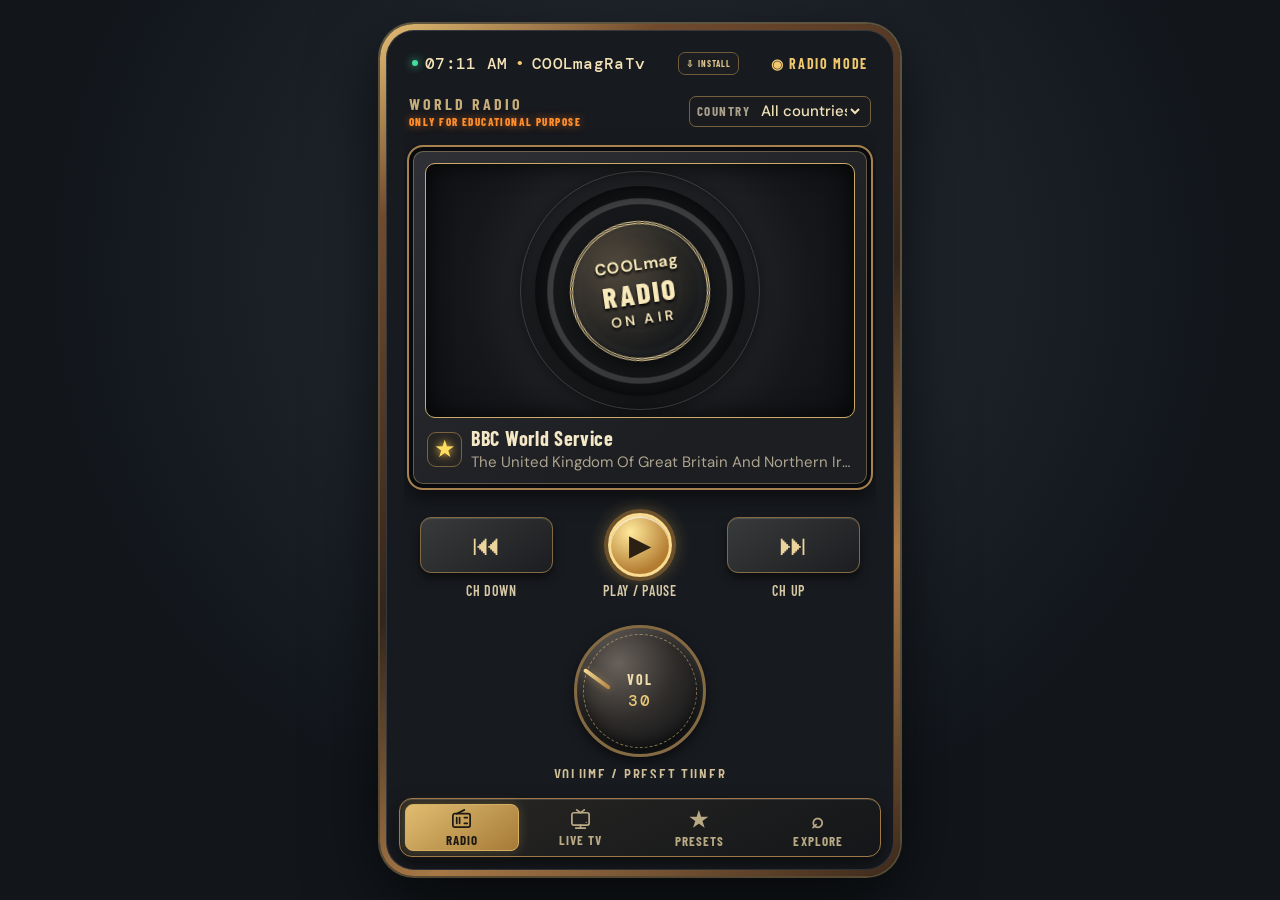
==== commit e4aed899: "Publish media center updates from Windows" ====
--- a/mobile_RETRO_RADIO_VER.1.0/index.html
+++ b/mobile_RETRO_RADIO_VER.1.0/index.html
@@ -5,15 +5,23 @@
   <meta name="viewport" content="width=device-width, initial-scale=1, viewport-fit=cover">
   <meta name="theme-color" content="#15181c">
   <meta name="description" content="A mobile-friendly retro radio and television player.">
+  <meta name="mobile-web-app-capable" content="yes">
+  <meta name="apple-mobile-web-app-capable" content="yes">
+  <meta name="apple-mobile-web-app-status-bar-style" content="black-translucent">
+  <meta name="apple-mobile-web-app-title" content="COOLmagRaTv">
   <title>Mobile Retro Radio · COOLmag</title>
-  <link rel="stylesheet" href="style.css?v=34">
+  <link rel="manifest" href="manifest.webmanifest">
+  <link rel="icon" href="icon.svg" type="image/svg+xml">
+  <link rel="apple-touch-icon" href="icon.svg">
+  <link rel="stylesheet" href="style.css?v=36">
   <script defer src="https://cdn.jsdelivr.net/npm/hls.js@1.5.18/dist/hls.min.js"></script>
-  <script defer src="app.js?v=33"></script>
+  <script defer src="app.js?v=35"></script>
 </head>
 <body>
   <main class="retro-app">
     <header class="topbar">
       <div class="status-cluster"><span class="status-dot"></span><time id="clock">08:30 AM</time><span class="top-separator">•</span><strong>COOLmagRaTv</strong></div>
+      <button id="install-app" class="install-app" type="button" aria-label="Install COOLmagRaTv">⇩ <span>INSTALL</span></button>
       <span id="mode-label" class="mode-label">◉ RADIO MODE</span>
     </header>
 
@@ -88,8 +96,8 @@
     </section>
 
     <nav class="bottom-nav" aria-label="Main sections">
-      <button class="nav-item active" data-screen="radio-screen"><span>▣</span>RADIO</button>
-      <button class="nav-item" data-screen="tv-screen"><span>▣</span>LIVE TV</button>
+      <button class="nav-item active" data-screen="radio-screen"><svg class="nav-icon" viewBox="0 0 24 24" aria-hidden="true"><rect x="3" y="7" width="18" height="14" rx="2"/><path d="m7 7 8-4M7 11v6m3-6v6m5-6h3M15 17h3"/></svg>RADIO</button>
+      <button class="nav-item" data-screen="tv-screen"><svg class="nav-icon" viewBox="0 0 24 24" aria-hidden="true"><rect x="3" y="6" width="18" height="13" rx="2"/><path d="m8 3 4 3 4-3m-4 16v3m-5 0h10"/><circle cx="18" cy="16" r=".7"/></svg>LIVE TV</button>
       <button class="nav-item" data-screen="presets-screen"><span>★</span>PRESETS</button>
       <button class="nav-item" data-screen="explore-screen"><span>⌕</span>EXPLORE</button>
     </nav>
--- a/mobile_RETRO_RADIO_VER.1.0/style.css
+++ b/mobile_RETRO_RADIO_VER.1.0/style.css
@@ -148,4 +148,30 @@
 .country-picker select:focus-visible{outline:2px solid #e0b85e;outline-offset:2px}
 /* Hide outer page scrollbars while preserving touch/trackpad scrolling. */
 #radio-screen,#explore-screen,#presets-screen{scrollbar-width:none;-ms-overflow-style:none;scrollbar-gutter:auto}
-#radio-screen::-webkit-scrollbar,#explore-screen::-webkit-scrollbar,#presets-screen::-webkit-scrollbar{display:none;width:0;height:0}+#radio-screen::-webkit-scrollbar,#explore-screen::-webkit-scrollbar,#presets-screen::-webkit-scrollbar{display:none;width:0;height:0}
+/* Mobile refinements: trim page height, keep the rotary volume control touch-safe,
+   and preserve vertical scrolling while the app handles horizontal page swipes. */
+html,body{overscroll-behavior-x:contain}
+.screen{touch-action:pan-y}
+.tv-rail{touch-action:pan-x}
+.dial-wrap{touch-action:none;user-select:none;-webkit-user-select:none;cursor:pointer}
+.dial-wrap input{pointer-events:none;touch-action:none}
+.dial-center{pointer-events:none}
+.dial-wrap:after{top:10%;height:25%;transform-origin:50% 220%;pointer-events:none}
+@media(max-width:480px){
+  .retro-app{min-height:90dvh}
+  .screen{min-height:calc(90dvh - 113px)}
+  #radio-screen .radio-art{height:230px}
+  #tv-screen .tv-picture{width:90%;margin-inline:auto}
+  #radio-screen .dial-section{margin-top:14px}
+  #radio-screen .dial-wrap{width:min(132px,42vw);height:auto;aspect-ratio:1}
+}
+
+/* Install as a standalone touch app to remove the mobile browser URL controls. */
+.install-app{display:flex;align-items:center;gap:4px;flex:none;padding:5px 7px;border:1px solid #725b3a;border-radius:7px;background:#1b1d20;color:#dbc58e;font:700 9px 'Barlow Condensed',sans-serif;letter-spacing:.08em;cursor:pointer;touch-action:manipulation}
+.install-app:active,.install-app.install-ready{border-color:#eac36e;color:#ffdc8d;box-shadow:0 0 10px #eac36e55}
+@media(display-mode:standalone),(display-mode:fullscreen){body{min-height:100dvh;padding:0}.retro-app{min-height:100dvh;margin:0 auto;border-radius:0;padding-top:calc(8px + env(safe-area-inset-top));padding-bottom:calc(84px + env(safe-area-inset-bottom))}}
+
+/* Clearer radio and television pictograms in the persistent mobile navigation. */
+.nav-item .nav-icon{display:block;width:23px;height:23px;flex:none;margin:0 0 1px;fill:none;stroke:currentColor;stroke-width:1.8;stroke-linecap:round;stroke-linejoin:round}
+.nav-item .nav-icon circle:last-child{fill:currentColor;stroke:none}
